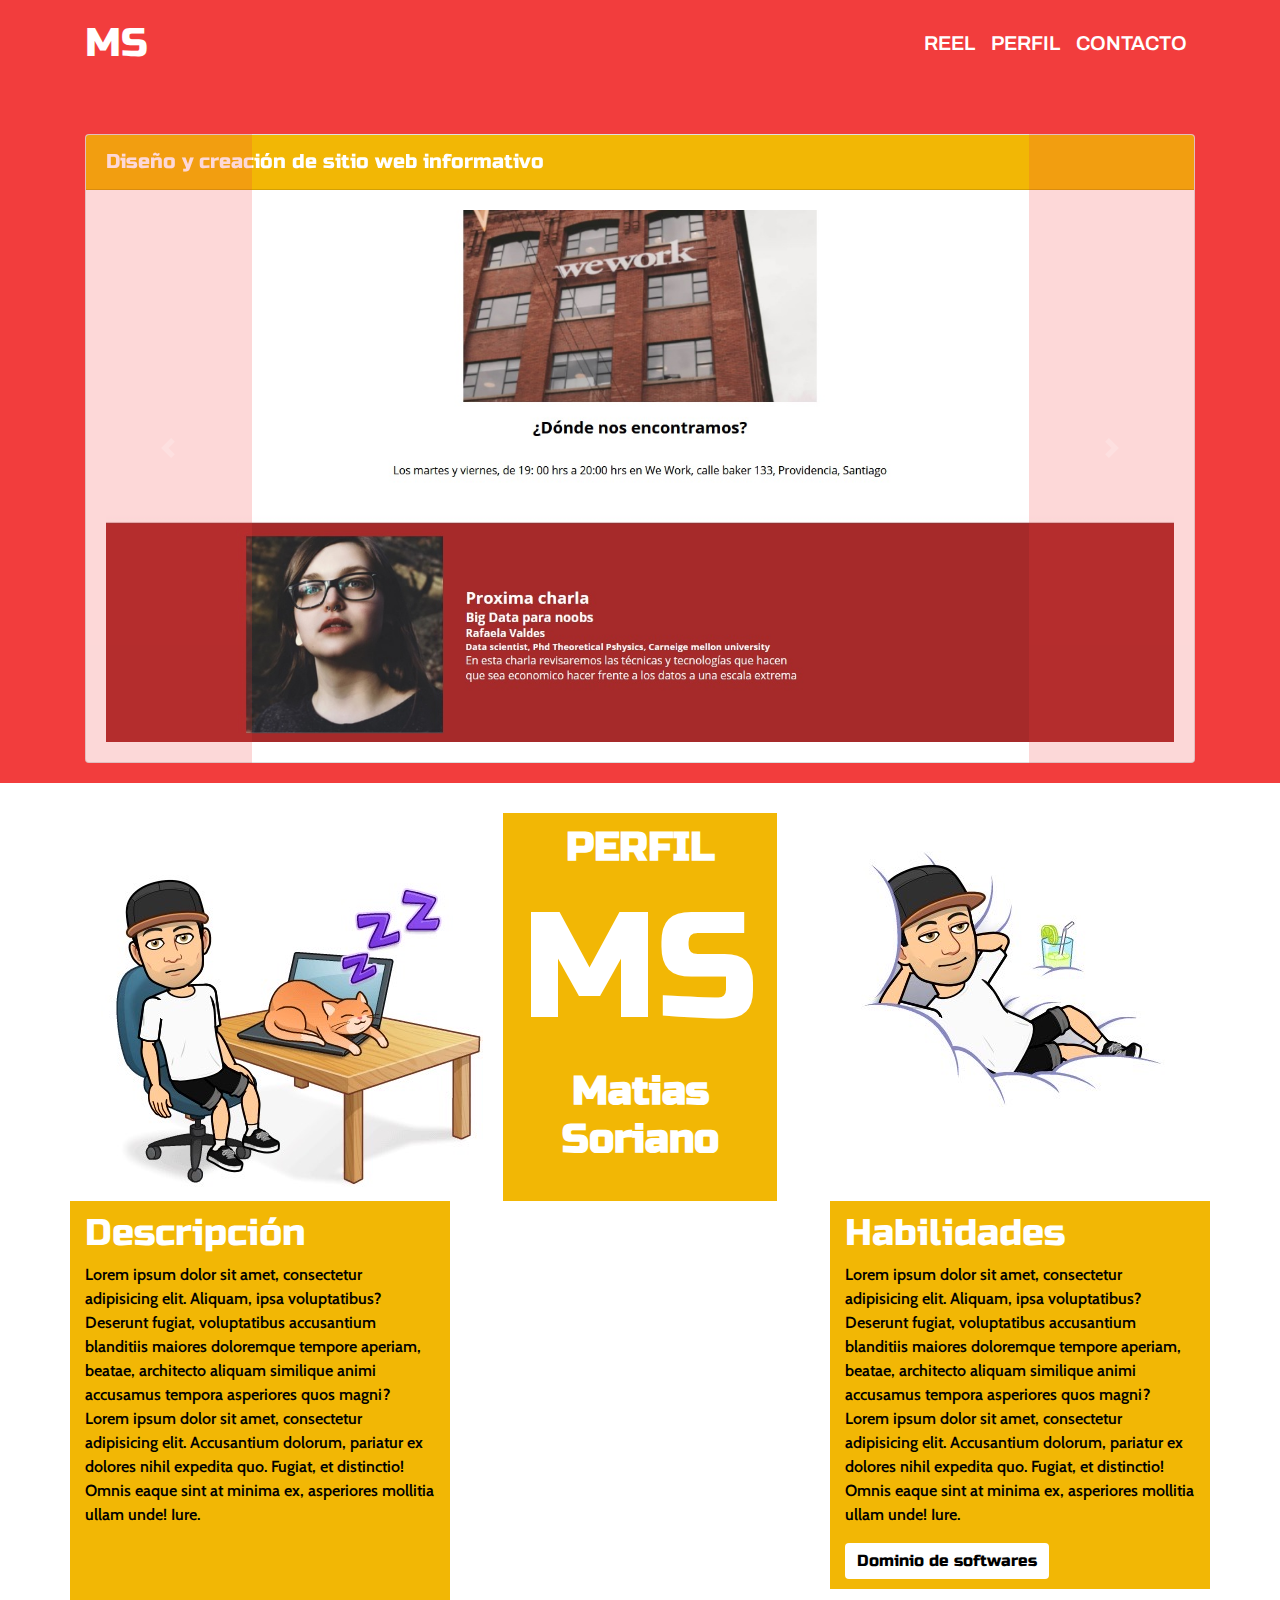
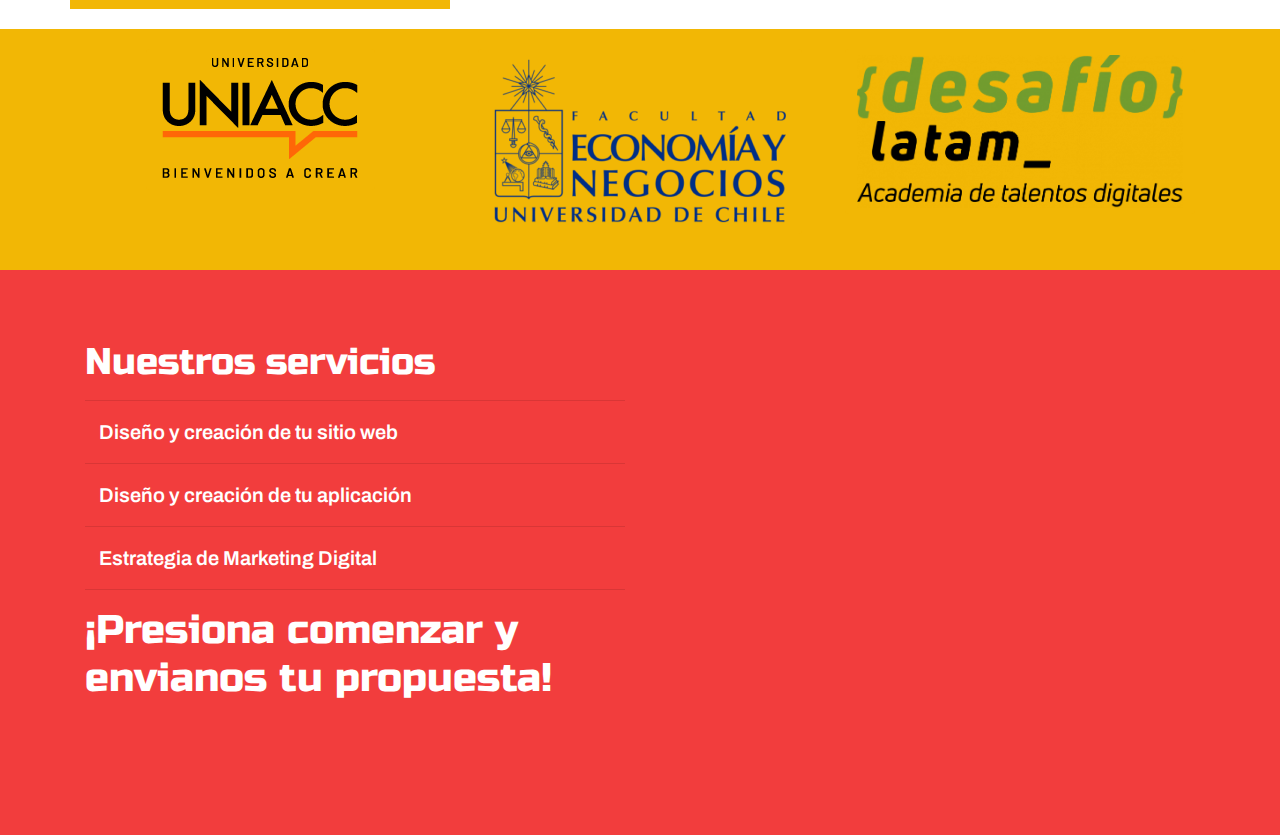
==== index.html @ 7219e6e4 "Navbar arreglado" ====
<!DOCTYPE html>
<html lang="en">
<head>
    <meta charset="UTF-8">
    <meta name="viewport" content="width=device-width, initial-scale=1.0">
    <meta http-equiv="X-UA-Compatible" content="ie=edge">
    <title>MS</title>
    <link href="https://fonts.googleapis.com/css?family=Cabin:400,700|Lobster&display=swap" rel="stylesheet">
    <!--bootstrap-->
    <link rel="stylesheet" href="https://stackpath.bootstrapcdn.com/bootstrap/4.4.1/css/bootstrap.min.css" integrity="sha384-Vkoo8x4CGsO3+Hhxv8T/Q5PaXtkKtu6ug5TOeNV6gBiFeWPGFN9MuhOf23Q9Ifjh" crossorigin="anonymous">
    <!--bootstrap-->
    <link rel="stylesheet" href="assets/css/style.css">
    <script src="https://kit.fontawesome.com/41b8753ddc.js" crossorigin="anonymous"></script>
    <link href="https://fonts.googleapis.com/css?family=Archivo:400,600,700|Russo+One&display=swap" rel="stylesheet">

</head>

<body>

<!--NAVBAR-->
  
<nav class="navbar navbar-expand-lg" style="background-color: #F23D3D; margin-bottom: 0em;" id="inicio">
  <div class="container">
  <a class="navbar-brand" href="#inicio" style="font-family: 'Russo One', sans-serif; font-size: 40px;">MS</a>
  <button class="navbar-toggler" type="button" data-toggle="collapse" data-target="#navbarNav" aria-controls="navbarNav" aria-expanded="false" aria-label="Toggle navigation" style="background-color: white;">
    <i class="fas fa-bars" style="color: #F23D3D;"></i>
    <!--<span class="navbar-toggler-icon" style="color: white;"></span>-->
  </button>
  <div class="collapse navbar-collapse" id="navbarNav">
    <ul class="navbar-nav ml-auto">
      <li class="nav-item active">
        <a class="nav-link" href="#reel" style="font-family: 'Archivo', sans-serif; font-size: 20px; font-weight: 600;"><i class="fas fa-images"></i> REEL <span class="sr-only">(current)</span></a>
      </li>
      <li class="nav-item">
        <a class="nav-link" href="#perfil" style="font-family: 'Archivo', sans-serif; font-size: 20px; font-weight: 600;"> <i class="fas fa-user-circle"></i> PERFIL</a>
      </li>
      <li class="nav-item">
        <a class="nav-link" href="#contacto" style="font-family: 'Archivo', sans-serif; font-size: 20px; font-weight: 600;"> <i class="fas fa-envelope"></i> CONTACTO</a>
      </li>
    </ul>
    </div>
  </div>
</nav>

<!--REEL-->
<section class="carrusel mt-5" id="reel" style="background-color:#F23D3D; margin-top: 0em; margin-bottom: 20px;">
  <div class="container">
    <div id="carouselExampleIndicators" class="carousel slide" data-ride="carousel">
      <div class="carousel-inner">
        <div class="carousel-item active">
          <div class="row">
            <div class="col"><div class="card">
              <div class="card-header" style="font-family: 'Russo One', sans-serif; font-size: 20px;">
                Diseño y creación de sitio web informativo
              </div>
              <div class="card-body">
                <blockquote class="blockquote mb-0">
                  <img src="assets/img/ejercicio-uno.jpg" class="w-100" alt="">
                </blockquote>
              </div>
            </div></div>
          </div>
        </div>
        <div class="carousel-item">
          <div class="row">
            <div class="col"><div class="card">
              <div class="card-header" style="font-family: 'Russo One', sans-serif; font-size: 20px;">
                Diseño y creación de sitio web informativo
              </div>
              <div class="card-body">
                <blockquote class="blockquote mb-0">
                  <img src="assets/img/ejercicio-dos.jpg" class="w-100" alt="">
                </blockquote>
              </div>
          </div>
        </div>
      </div>
  </div>
<div class="carousel-item">
    <div class="row">
      <div class="col"><div class="card">
        <div class="card-header" style="font-family: 'Russo One', sans-serif; font-size: 20px;">
          Diseño y creación de E-commerce
        </div>
        <div class="card-body">
          <blockquote class="blockquote mb-0">
            <img src="assets/img/ejercicio-tres.jpg" class="w-100" alt="">
          </blockquote>
        </div>
    </div>
  </div>
</div>
</div>
<div class="carousel-item">
  <div class="row">
    <div class="col"><div class="card">
      <div class="card-header" style="font-family: 'Russo One', sans-serif; font-size: 20px;">
        Diseño y creación de E-commerce
      </div>
      <div class="card-body">
        <blockquote class="blockquote mb-0">
          <img src="assets/img/ejercicio-cuatro.jpg" class="w-100" alt="">
        </blockquote>
      </div>
  </div>
</div>
</div>
</div>
<div class="carousel-item">
  <div class="row">
    <div class="col"><div class="card">
      <div class="card-header" style="font-family: 'Russo One', sans-serif; font-size: 20px;">
        Diseño y creación de sitio web de cocina
      </div>
      <div class="card-body">
        <blockquote class="blockquote mb-0">
          <img src="assets/img/ejercicio-cinco.jpg" class="w-100" alt="">
        </blockquote>
      </div>
  </div>
</div>
</div>
</div>
   <a class="carousel-control-prev" href="#carouselExampleIndicators" role="button" data-slide="prev" style=" background-color: #F23D3D; opacity: 20%;">
    <span class="carousel-control-prev-icon" aria-hidden="true" style=" background-color: #F23D3D; opacity: 20%;"></span>
    <span class="sr-only" style=" background-color: #F23D3D; opacity: 20%;"> Previous</span>
  </a>
  <a class="carousel-control-next" href="#carouselExampleIndicators" role="button" data-slide="next"style="background-color: #F23D3D; opacity: 20%;">
    <span class="carousel-control-next-icon" aria-hidden="true" style=" background-color: #F23D3D; opacity: 20%;"></span>
    <span class="sr-only" style="background-color: #F23D3D; opacity: 20%;">Next</span>
  </a>
</div>
</section>

<!--PERFIL-->

<!--
<section class="container-fluid">
</section>-->
<div class="container-fluid" style="padding-bottom: 20px; padding-top: 20px;">
  <div class="container" id="perfil">
    <div class="row">
      <div class="col-sm">
        <img src="assets/img/IMG_7860.JPG" alt="">
      </div>
      <div class="col-sm" style="text-align: center; margin-left: 5px; background-color: #F2B705; margin-right: 5px; margin-top: 10px;">
        <h2 style="font-family:'Russo One', sans-serif; font-size: 40px; color: white; margin-top: 10px;">PERFIL</h2>
        <h1 style="font-family:'Russo One', sans-serif; font-size: 150px; color: white;">MS</h1>
        <h2 style="font-family:'Russo One', sans-serif; font-size: 40px; color: white;">Matias Soriano</h2>
      </div>
      <div class="col-sm">
        <img src="assets/img/IMG_7862.jpg" alt="">
      </div>
    </div>
  </div>

  <div class="container">
    <div class="row">
      <div class="col" style="background-color:#F2B705;">
      <h1 style="font-family: 'Russo One', sans-serif; color: white; margin-top: 10px; margin-bottom:;">Descripción</h1>
      <p style="color: black; font-weight: 600;">Lorem ipsum dolor sit amet, consectetur adipisicing elit. Aliquam, ipsa voluptatibus? Deserunt fugiat, voluptatibus accusantium blanditiis maiores doloremque tempore aperiam, beatae, architecto aliquam similique animi accusamus tempora asperiores quos magni? Lorem ipsum dolor sit amet, consectetur adipisicing elit. Accusantium dolorum, pariatur ex dolores nihil expedita quo. Fugiat, et distinctio! Omnis eaque sint at minima ex, asperiores mollitia ullam unde! Iure.</p>
      </div>
      <div class="col">
      <img src="assets/img/IMG_7858.jpg" alt="">
    </div>
      <div class="col" style="background-color:#F2B705; margin-bottom: 20px; padding-bottom: 10px;">
        <h1 style="font-family: 'Russo One', sans-serif; color: white; margin-top: 10px;">Habilidades</h1>
        <p style="color: black; font-weight: 600;">Lorem ipsum dolor sit amet, consectetur adipisicing elit. Aliquam, ipsa voluptatibus? Deserunt fugiat, voluptatibus accusantium blanditiis maiores doloremque tempore aperiam, beatae, architecto aliquam similique animi accusamus tempora asperiores quos magni? Lorem ipsum dolor sit amet, consectetur adipisicing elit. Accusantium dolorum, pariatur ex dolores nihil expedita quo. Fugiat, et distinctio! Omnis eaque sint at minima ex, asperiores mollitia ullam unde! Iure.</p>
        <!-- Button trigger modal -->
        <button type="button" class="btn btn-primary" data-toggle="modal" data-target="#exampleModal" style="background-color: white; color: black; font-family:'Russo One', sans-serif; border: none; text-align: center;" >
          Dominio de softwares
        </button>
      </div>
    </div>
</div>
</div>

<!--EXPERIENCIA-->
<div class="container-fluid" style="background-color: #F2B705; padding-top: 20px; padding-bottom: 20px;">
  <div class="container" style="text-align: center;">
    <div class="row">
      <div class="col-sm">
        <p>
          <a class="btn btn-primary" data-toggle="collapse" href="#collapseExample1" role="button" aria-expanded="false" aria-controls="collapseExample" style="background-color: #F2B705;; border: none;">
            <img src="assets/img/uniacc.png" alt="" class="w-100"><i class="fas fa-chevron-down fa-2x" style="color: black;"></i>
          </a>
        </p>
        <div class="collapse" id="collapseExample1">
          <div class="card card-body" style="font-family: 'Archivo', sans-serif; color: black; margin-top: 10px; text-align: center;">
            <h2 style="font-family: 'Russo One', sans-serif;">2013-2018</h2>
           <p>Licenciado en Comunicación Audiovisual: Especialidad en Televisión.</p>
           
           <p>Diplomado en Desarrollo de Guión y Postproducción Cinematográfica en After Effects.</p>
          </div>
        </div>
      </div>
      <div class="col-sm">
        <p>
          <a class="btn btn-primary" data-toggle="collapse" href="#collapseExample2" role="button" aria-expanded="false" aria-controls="collapseExample" style="background-color: #F2B705;; border: none;">
            <img src="assets/img/logo-fen-300x173.png" alt="" class="w-100"><i class="fas fa-chevron-down fa-2x" style="color: black;"></i>
          </a>
        </p>
        <div class="collapse" id="collapseExample2">
          <div class="card card-body"  style="font-family: 'Archivo', sans-serif; color: black; margin-top: 10px; text-align: center;">
            <h2 style="font-family: 'Russo One', sans-serif;">2019</h2>
            Diplomado en Marketing Digital Aplicado
          </div>
        </div>
      </div>
      <div class="col-sm">
        <p>
          <a class="btn btn-primary" data-toggle="collapse" href="#collapseExample3" role="button" aria-expanded="false" aria-controls="collapseExample" style="background-color: #F2B705; border: none;">
            <img src="assets/img/desafio-latam-slogan-fondo-blanco-739x347.png" alt="" class="w-100"><i class="fas fa-chevron-down fa-2x" style="color: black;"></i>
          </a>
        </p>
        <div class="collapse" id="collapseExample3">
          <div class="card card-body"  style="font-family: 'Archivo', sans-serif; color: black; margin-top: 10px; text-align: center;">
            <h2 style="font-family: 'Russo One', sans-serif;">2020</h2>
            Diseño UX/UI
          </div>
        </div>
      </div>
    </div>
  </div>
</div>

<!--SERVICIOS Y FORMULARIOS-->
<div class="container" style="margin-bottom: 20px;" id="contacto">
  <div class="row">
    <div class="col">
      <h1 style="text-align: left; font-family: 'Russo One', sans-serif; padding-top: 70px; color: white;">Nuestros servicios</h1>
      <hr>
      <p style="font-family: 'Archivo', sans-serif; font-size: 20px; font-weight: 600; color: white;"><i class="fas fa-desktop fa-1x" style="margin: 7px; color: white; text-align: center;"></i>Diseño y creación de tu sitio web</p>
      <hr>
      <p style="font-family: 'Archivo', sans-serif; font-size: 20px; font-weight: 600; color: white;"><i class="fas fa-mobile-alt fa-1x" style="margin: 7px; color: white; text-align: center;"></i>Diseño y creación de tu aplicación</p>
      <hr>
      <p style="font-family: 'Archivo', sans-serif; font-size: 20px; font-weight: 600; color:white;"><i class="fas fa-hashtag fa-1x" style="margin: 7px; color: white; text-align: center;"></i>Estrategia de Marketing Digital</p>
      <hr>
      <h1 style="text-align: left; font-family: 'Russo One', sans-serif; font-size: 40px; margin-bottom: 20px; color: white;">¡Presiona comenzar y envianos tu propuesta!</h1>
    </div>
    <div class="col">
      <div class="typeform-widget" data-url="https://ignacioarevalo.typeform.com/to/o4MGo7" style="width: 350px; height: 500px; padding: left 0 px;"></div> <script> (function() { var qs,js,q,s,d=document, gi=d.getElementById, ce=d.createElement, gt=d.getElementsByTagName, id="typef_orm", b="https://embed.typeform.com/"; if(!gi.call(d,id)) { js=ce.call(d,"script"); js.id=id; js.src=b+"embed.js"; q=gt.call(d,"script")[0]; q.parentNode.insertBefore(js,q) } })() </script> <div style="font-family: Sans-Serif;font-size: 12px;color: #999;opacity: 0.5; padding-top: 5px;"></a> </div>
    </div>
  </div>
</div>

<!-- FOOTER RRSS-->

<footer>
        <a href="https://linkedin.com"><i class="fab fa-linkedin fa-1x";></i></a>
        <a href="https://instagram.com"><i class="fab fa-instagram fa-1x"></i></a>
        <a href="https://behance.com"><i class="fab fa-behance fa-1x"></i></a>
        <a href=""><i class="far fa-envelope fa-1x"></i></a>
</footer>

<!-- Modal Experiencia -->
<div class="modal fade" id="exampleModal" tabindex="-1" role="dialog" aria-labelledby="exampleModalLabel" aria-hidden="true">
  <div class="modal-dialog" role="document">
    <div class="modal-content">
      <div class="modal-header">
        <h5 class="modal-title" id="exampleModalLabel" style="font-family: 'Russo One', sans-serif;"> <i class="fas fa-angle-double-right fa-1x"></i>Softwares</h5>
        <button type="button" class="close" data-dismiss="modal" aria-label="Close">
          <span aria-hidden="true">&times;</span>
        </button>
      </div>
      <div class="modal-body">
       <p style="color: black; font-family: 'Russo One', sans-serif; font-size: 20px;"><i class="fab fa-adobe fa-1x" style=""></i> SUITE ADOBE</p>
       <p style="color: black; font-family: 'Russo One', sans-serif;"><i class="fas fa-pencil-ruler fa-1x"></i>  ADOBE ILLUSTRATOR</p>
       <p style="color: black; font-family: 'Russo One', sans-serif;"><i class="fas fa-pencil-ruler fa-1x"></i>  ADOBE PHOTOSHOP</p>
       <p style="color: black; font-family: 'Russo One', sans-serif;"><i class="fas fa-film fa-1x"></i>  ADOBE PREMIERE</p>
       <p style="color: black; font-family: 'Russo One', sans-serif;"><i class="fas fa-meteor fa-1x"></i>  ADOBE AFTER EFFECTS</p>

       <p style="color: black; font-family: 'Russo One', sans-serif; font-size: 20px;"><i class="fab fa-google fa-1x"></i></i>  GOOGLE ANALYTICS</p>
       <p style="color: black; font-family: 'Russo One', sans-serif; font-size: 20px;"><i class="fas fa-mobile-alt fa-1x"></i>  MARVEL APP</p>  
       <p style="color: black; font-family: 'Russo One', sans-serif; font-size: 20px;"><i class="fab fa-microsoft fa-1x"></i>  MICROSOFT OFFICE</p>
       <p style="color: black; font-family: 'Russo One', sans-serif; font-size: 20px;"><i class="fas fa-code fa-1x"></i>  HTML</p>
       <p style="color: black; font-family: 'Russo One', sans-serif; font-size: 20px;"><i class="fas fa-code fa-1x"></i>  CSS</p>

      </div>
      <div class="modal-footer">
        <button type="button" class="btn btn-secondary" data-dismiss="modal">Close</button>
      </div>
    </div>
  </div>
</div>

 <!--js js js js-->
 <script
  src="https://code.jquery.com/jquery-3.4.1.min.js"
  integrity="sha256-CSXorXvZcTkaix6Yvo6HppcZGetbYMGWSFlBw8HfCJo="
  crossorigin="anonymous"></script>
 <script src="https://cdn.jsdelivr.net/npm/popper.js@1.16.0/dist/umd/popper.min.js" integrity="sha384-Q6E9RHvbIyZFJoft+2mJbHaEWldlvI9IOYy5n3zV9zzTtmI3UksdQRVvoxMfooAo" crossorigin="anonymous"></script>
 <script src="https://stackpath.bootstrapcdn.com/bootstrap/4.4.1/js/bootstrap.min.js" integrity="sha384-wfSDF2E50Y2D1uUdj0O3uMBJnjuUD4Ih7YwaYd1iqfktj0Uod8GCExl3Og8ifwB6" crossorigin="anonymous"></script>
 <script src="Assets/js/script.js"></script>
 <link rel="stylesheet" type="text/css" href="tooltipster-master/dist/css/tooltipster.bundle.min.css" />
 <script type="text/javascript" src="tooltipster/dist/js/tooltipster.bundle.min.js"></script>
 <script>
    $(function () {
    $('[data-toggle="tooltip"]').tooltip()
   })
</script>
<script></script>
</body>
</html>
---- assets/css/style.css ----
body{
    font-family: 'Cabin', sans-serif;
    background-color: #F23D3D;
    color: black;
}

@media (min-width: 576px){
}

@media (min-width: 768px){
}

@media (min-width: 992px){
}

@media (min-width: 1200px){
}

html {
    scroll-behavior: smooth;
  }


/* NAVBAR */
.bg-light{
    color: white;
}
span.navbar-toggler-icon{
    color: white;
}

/* REEL */

.ejercicios{
    margin: 10px;
}

.carousel-control-next, .carousel-control-prev {
    color: black;
}
.card-header{
    background-color:  #F2B705;
    color: white;
}

/* REEL */


/*PERFIL*/

.container-fluid{
    background-color: white;

}

/*PERFIL*/


h1{
    font-size: 37px;
}

.ricomida{
    font-family: 'Lobster', cursive;
}
.botones{
    color: white;
}

.pizza-estilo{
    margin-top: 25px;
}

.titulo-receta{
    font-size: 40px;
    font-weight: 700;
    text-align: left;
    margin-top: 40px;
}

.bajada-ins{
    font-size: 20px;
}

.boton-compartir{
    text-align: left;
}

.titulo-secundario{
    font-weight: 700;
    font-size: 20px;
}

h2{
    font-size: 20px;
    font-weight: 700;
}

/* FOOTER RRSS */

a{
    color: white;
}
footer{
    background-color: #F23D3D;
}
footer{
    font-family: 'Lobster', cursive;
    font-size: 37px;
    text-align: center;
    color: white;
    margin-bottom: 0em;
    padding-bottom: 20px;
    padding-top: 20px;
}
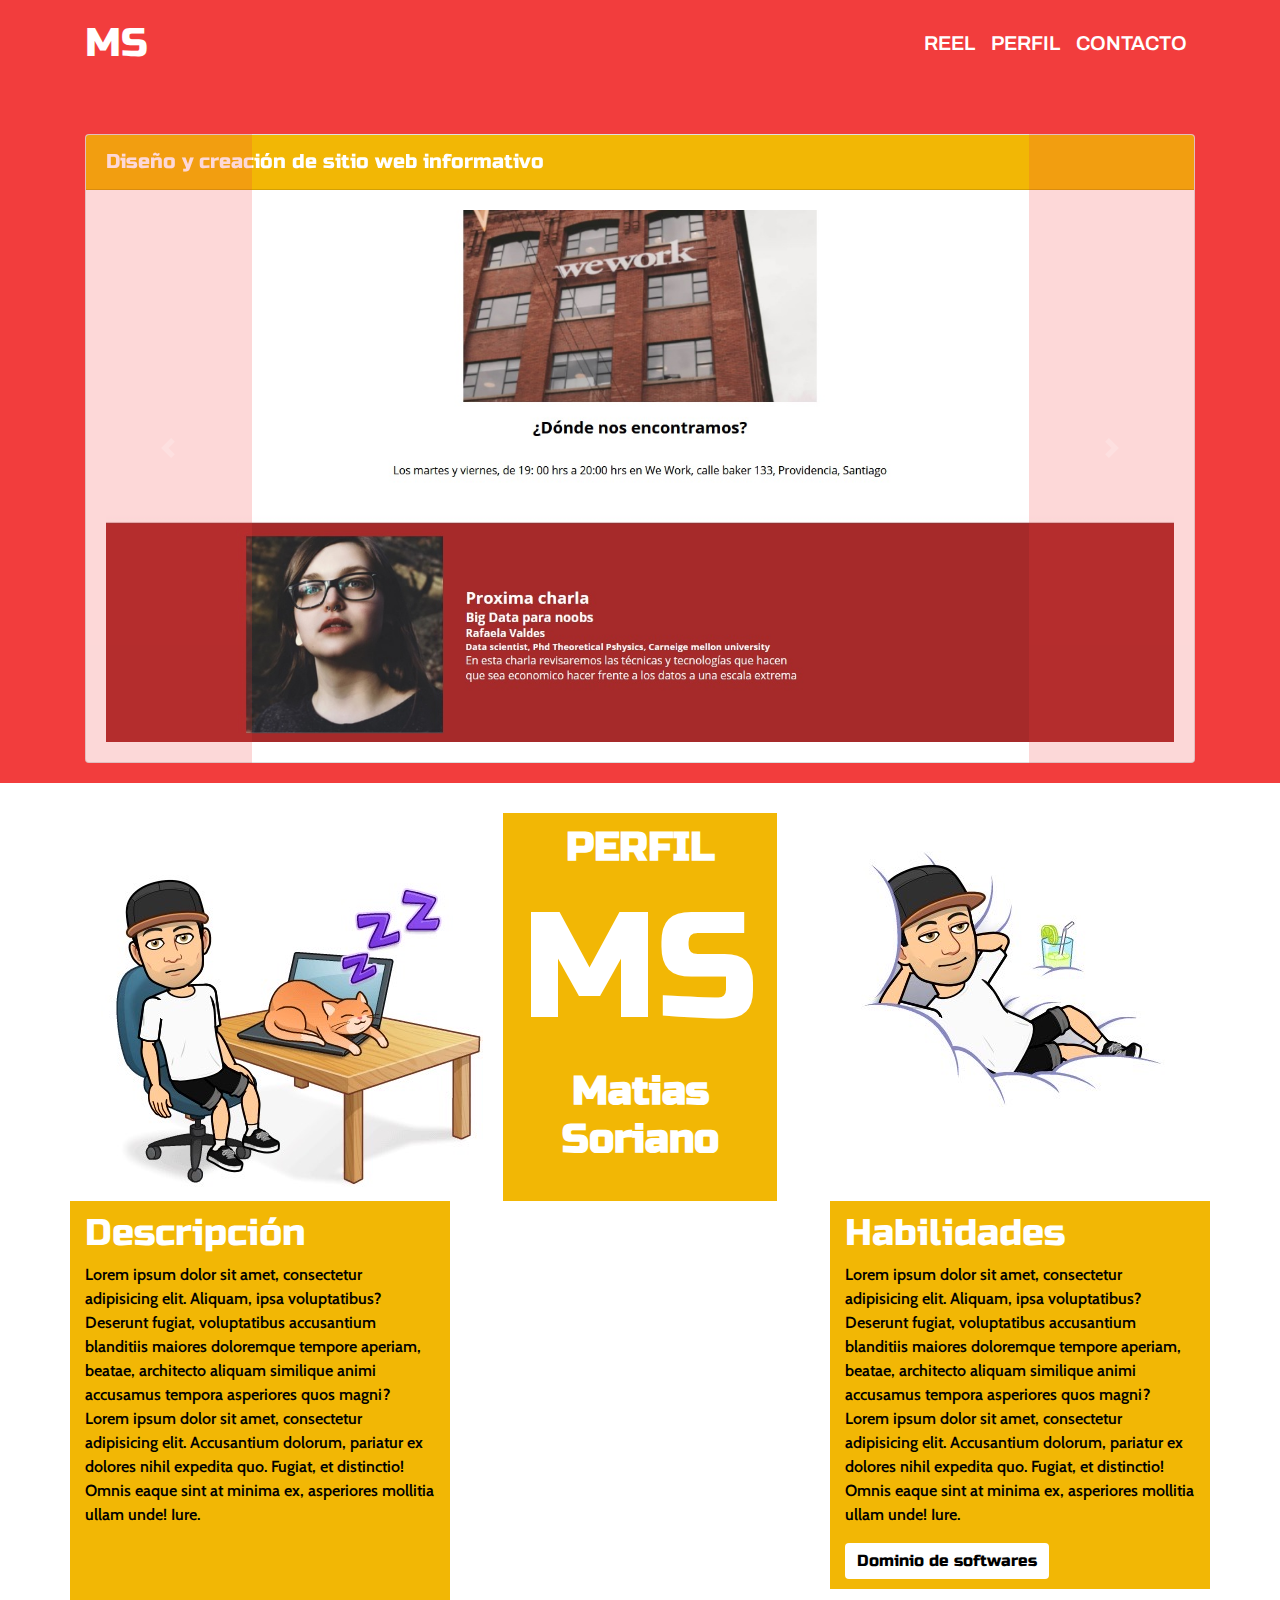
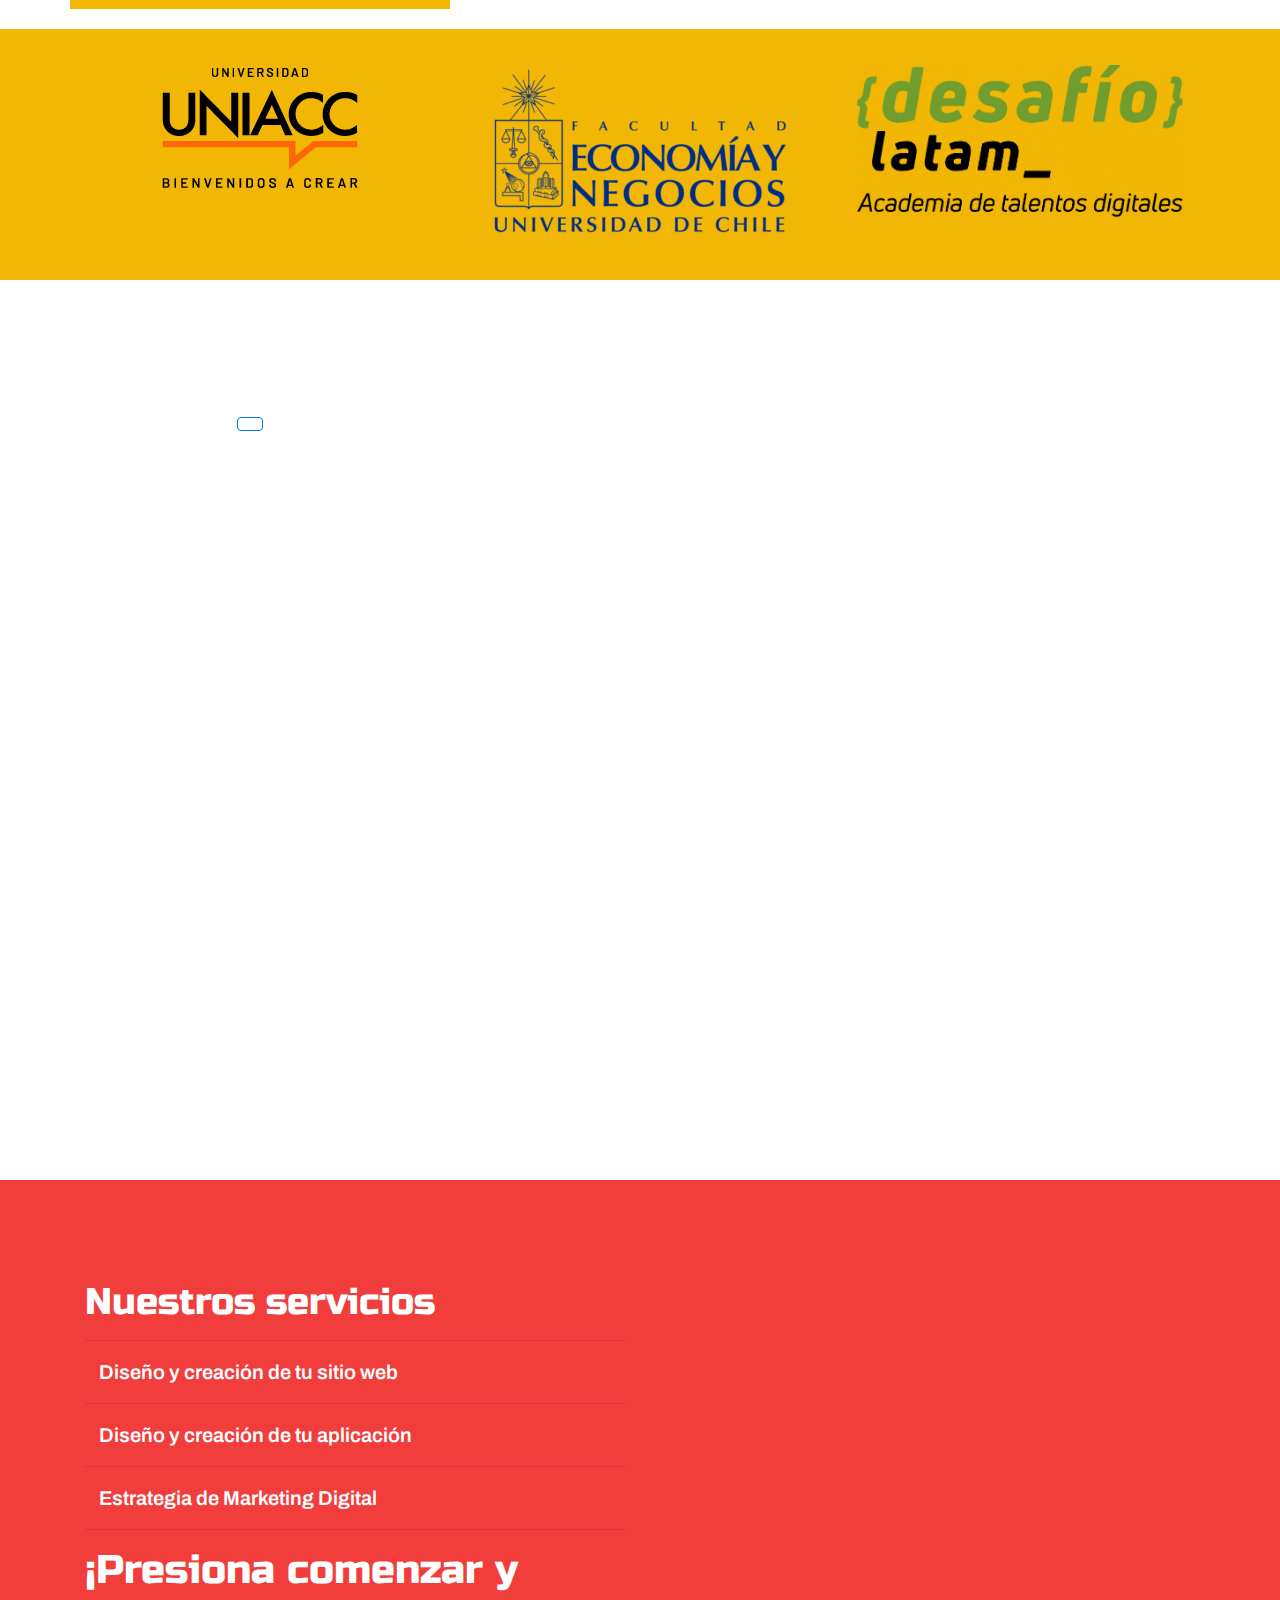
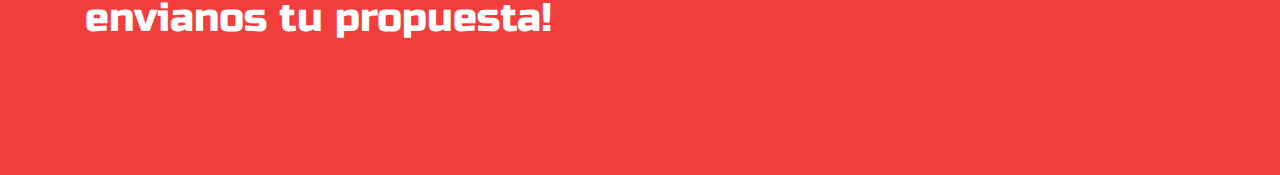
==== commit 305a75a5: "Documental agregado" ====
--- a/index.html
+++ b/index.html
@@ -157,7 +157,7 @@
   <div class="container">
     <div class="row">
       <div class="col" style="background-color:#F2B705;">
-      <h1 style="font-family: 'Russo One', sans-serif; color: white; margin-top: 10px; margin-bottom:;">Descripción</h1>
+      <h1 style="font-family: 'Russo One', sans-serif; color: white; margin-top: 10px;">Descripción</h1>
       <p style="color: black; font-weight: 600;">Lorem ipsum dolor sit amet, consectetur adipisicing elit. Aliquam, ipsa voluptatibus? Deserunt fugiat, voluptatibus accusantium blanditiis maiores doloremque tempore aperiam, beatae, architecto aliquam similique animi accusamus tempora asperiores quos magni? Lorem ipsum dolor sit amet, consectetur adipisicing elit. Accusantium dolorum, pariatur ex dolores nihil expedita quo. Fugiat, et distinctio! Omnis eaque sint at minima ex, asperiores mollitia ullam unde! Iure.</p>
       </div>
       <div class="col">
@@ -176,7 +176,7 @@
 </div>
 
 <!--EXPERIENCIA-->
-<div class="container-fluid" style="background-color: #F2B705; padding-top: 20px; padding-bottom: 20px;">
+<div class="container-fluid" style="background-color: #F2B705; padding-top: 30px; padding-bottom: 20px;">
   <div class="container" style="text-align: center;">
     <div class="row">
       <div class="col-sm">
@@ -224,8 +224,36 @@
   </div>
 </div>
 
+<!--DESARROLLO DOCUMENTAL-->
+<div class="container-fluid documental" id="documental" >
+  <div class="container">
+    <div class="row">
+      <div class="col-sm" style="font-family: 'Russo One', sans-serif; color: white;">
+        <p style="font-size: 25px;margin-bottom: 0em; margin-top: 40px;">DOCUMENTAL </p>
+        <p style="font-size: 25px; margin-top: 0em;">HILO ROJO</p> 
+          <p>
+          <a class="btn btn-primary" data-toggle="collapse" href="#collapseExample4" role="button" aria-expanded="false" aria-controls="collapseExample" style="background: white; color: black;">
+             <i class="fas fa-chevron-down"></i>
+          </a>
+          </p>
+        <div class="collapse" id="collapseExample4">
+          <div class="card card-body" style="background: white; color: black; width: 350px; margin-bottom: 10px;">
+            Matias Soriano estuvo a cargo de la dirección del documental
+            que aborda el impacto del VIH en los pueblos indigenas.
+          <div style="display: inline-block; text-align: center;">
+            <a href="https://www.cnnchile.com/cultura/video-hilo-rojo-vih-pueblos-indigenas_20191128/"><img src="assets/img/Cnn_logo_red_background.png" style="width: 80px; margin-top: 10px;"></a>
+            <a href="http://lafkenkurruf.com/2019/11/25/estreno-documental-hilo-rojo-el-vih-desde-los-pueblos-indigenas/"><img src="assets/img/descarga.jpg" style="width: 80px; margin-top: 10px;"></a>
+          </div>
+          </div>
+        </div>
+          <iframe width="350" height="400" src="https://www.youtube.com/embed/Ut0JE3HzYM4" frameborder="0" allow="accelerometer; autoplay; encrypted-media; gyroscope; picture-in-picture" allowfullscreen></iframe>
+      </div>
+    </div>
+  </div>
+</div>
+
 <!--SERVICIOS Y FORMULARIOS-->
-<div class="container" style="margin-bottom: 20px;" id="contacto">
+<div class="container" style="margin-bottom: 20px; padding-top: 30px;" id="contacto">
   <div class="row">
     <div class="col">
       <h1 style="text-align: left; font-family: 'Russo One', sans-serif; padding-top: 70px; color: white;">Nuestros servicios</h1>
@@ -264,7 +292,7 @@
         </button>
       </div>
       <div class="modal-body">
-       <p style="color: black; font-family: 'Russo One', sans-serif; font-size: 20px;"><i class="fab fa-adobe fa-1x" style=""></i> SUITE ADOBE</p>
+       <p style="color: black; font-family: 'Russo One', sans-serif; font-size: 20px;"><i class="fab fa-adobe fa-1x"></i> SUITE ADOBE</p>
        <p style="color: black; font-family: 'Russo One', sans-serif;"><i class="fas fa-pencil-ruler fa-1x"></i>  ADOBE ILLUSTRATOR</p>
        <p style="color: black; font-family: 'Russo One', sans-serif;"><i class="fas fa-pencil-ruler fa-1x"></i>  ADOBE PHOTOSHOP</p>
        <p style="color: black; font-family: 'Russo One', sans-serif;"><i class="fas fa-film fa-1x"></i>  ADOBE PREMIERE</p>
--- a/assets/css/style.css
+++ b/assets/css/style.css
@@ -95,7 +95,16 @@
     font-size: 20px;
     font-weight: 700;
 }
+/* DESARROLLO DOCUMENTAL*/
 
+#documental{
+    background-image: url(/assets/img/HR1.jpg);
+    width: 1583px;
+    height: 900px;
+    background-repeat: no-repeat;
+    background-size: 100%;
+    background-position: center top;
+}
 /* FOOTER RRSS */
 
 a{
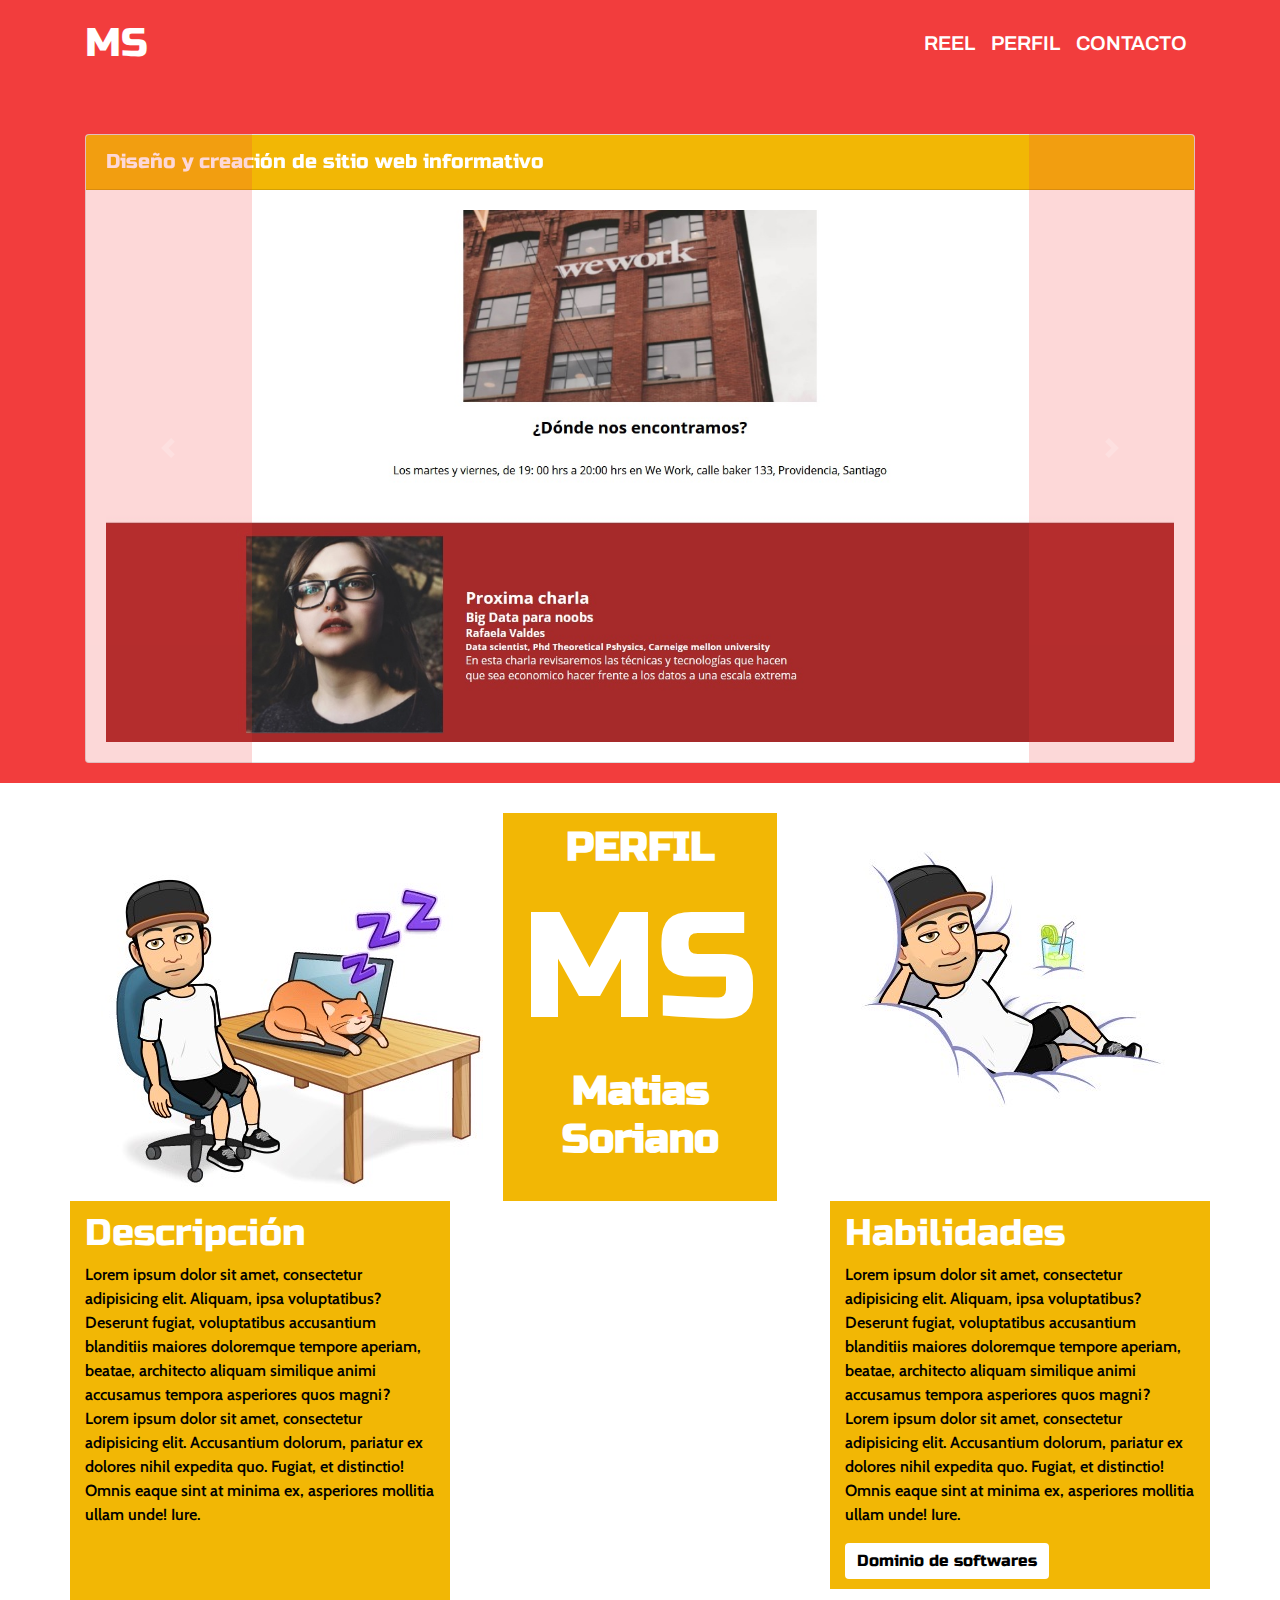
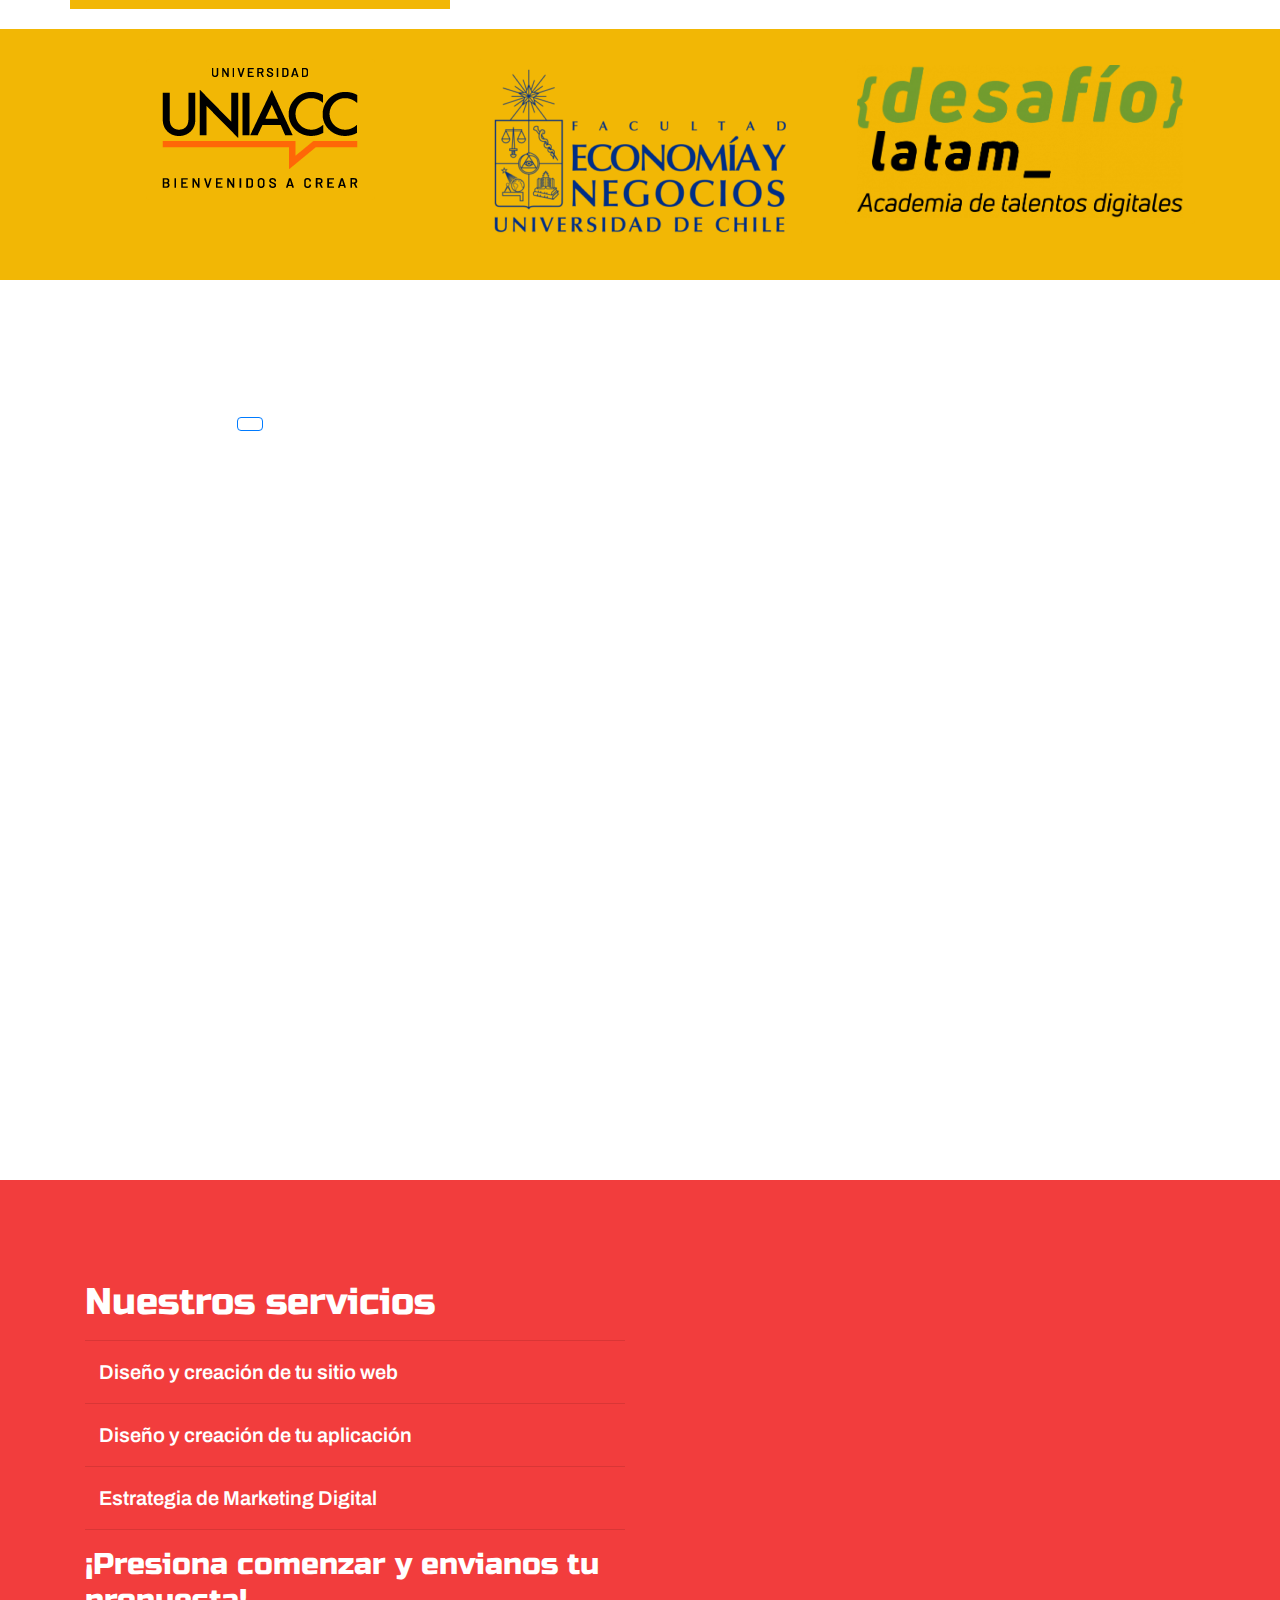
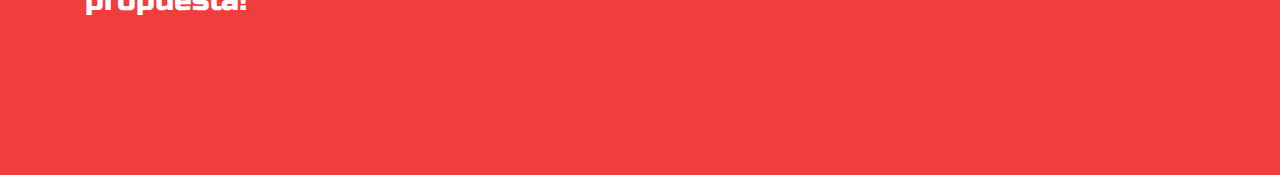
==== commit d881858c: "Linkeando trabajos" ====
--- a/index.html
+++ b/index.html
@@ -55,7 +55,7 @@
               </div>
               <div class="card-body">
                 <blockquote class="blockquote mb-0">
-                  <img src="assets/img/ejercicio-uno.jpg" class="w-100" alt="">
+                  <a target="_blank" href="trabajos/primer-desafio/Index.html>"><img src="assets/img/ejercicio-uno.jpg" class="w-100" alt=""></a>
                 </blockquote>
               </div>
             </div></div>
@@ -134,9 +134,6 @@
 
 <!--PERFIL-->
 
-<!--
-<section class="container-fluid">
-</section>-->
 <div class="container-fluid" style="padding-bottom: 20px; padding-top: 20px;">
   <div class="container" id="perfil">
     <div class="row">
@@ -264,10 +261,10 @@
       <hr>
       <p style="font-family: 'Archivo', sans-serif; font-size: 20px; font-weight: 600; color:white;"><i class="fas fa-hashtag fa-1x" style="margin: 7px; color: white; text-align: center;"></i>Estrategia de Marketing Digital</p>
       <hr>
-      <h1 style="text-align: left; font-family: 'Russo One', sans-serif; font-size: 40px; margin-bottom: 20px; color: white;">¡Presiona comenzar y envianos tu propuesta!</h1>
+      <h1 style="text-align: left; font-family: 'Russo One', sans-serif; font-size: 30px; margin-bottom: 20px; color: white;">¡Presiona comenzar y envianos tu propuesta!</h1>
     </div>
     <div class="col">
-      <div class="typeform-widget" data-url="https://ignacioarevalo.typeform.com/to/o4MGo7" style="width: 350px; height: 500px; padding: left 0 px;"></div> <script> (function() { var qs,js,q,s,d=document, gi=d.getElementById, ce=d.createElement, gt=d.getElementsByTagName, id="typef_orm", b="https://embed.typeform.com/"; if(!gi.call(d,id)) { js=ce.call(d,"script"); js.id=id; js.src=b+"embed.js"; q=gt.call(d,"script")[0]; q.parentNode.insertBefore(js,q) } })() </script> <div style="font-family: Sans-Serif;font-size: 12px;color: #999;opacity: 0.5; padding-top: 5px;"></a> </div>
+      <div class="typeform-widget" data-url="https://ignacioarevalo.typeform.com/to/o4MGo7" style="width: 350px; height: 500px; padding: left 0 px; margin-left: 17px;"></div> <script> (function() { var qs,js,q,s,d=document, gi=d.getElementById, ce=d.createElement, gt=d.getElementsByTagName, id="typef_orm", b="https://embed.typeform.com/"; if(!gi.call(d,id)) { js=ce.call(d,"script"); js.id=id; js.src=b+"embed.js"; q=gt.call(d,"script")[0]; q.parentNode.insertBefore(js,q) } })() </script> <div style="font-family: Sans-Serif;font-size: 12px;color: #999;opacity: 0.5; padding-top: 5px;"></a> </div>
     </div>
   </div>
 </div>
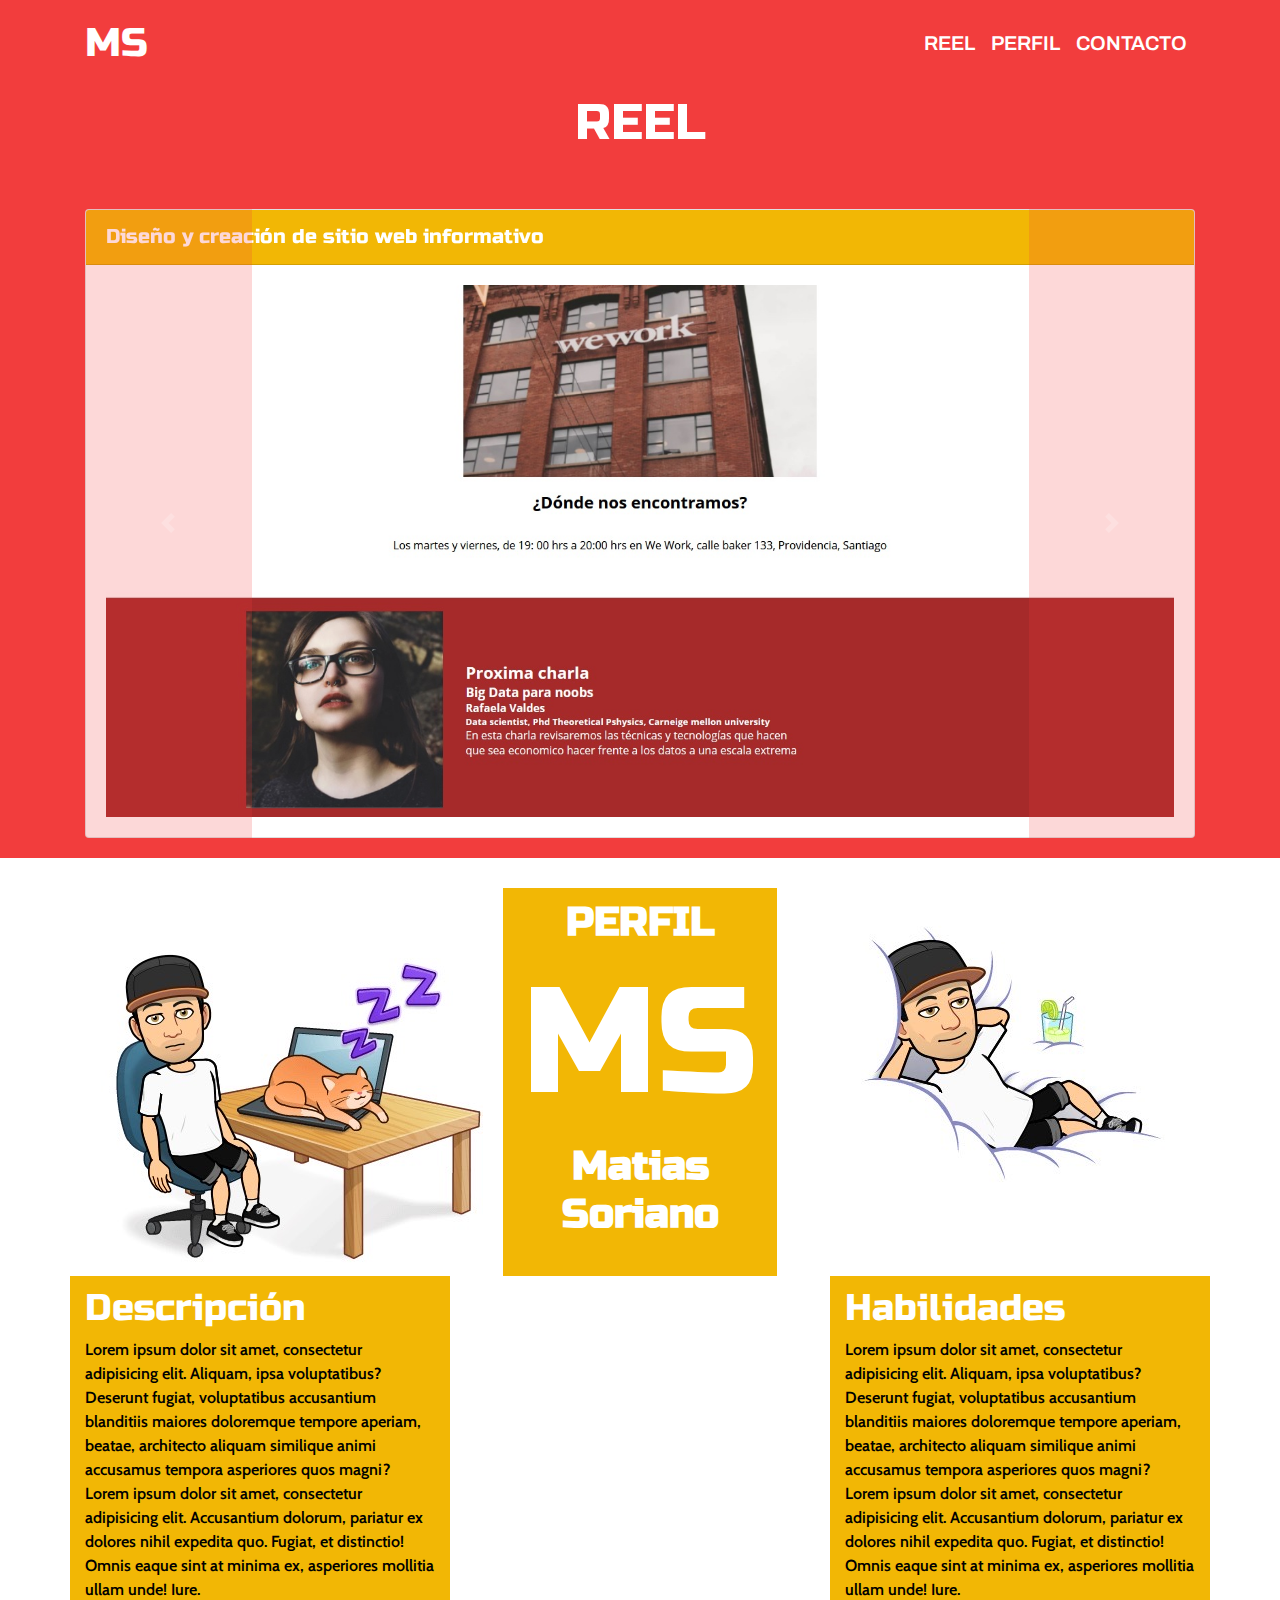
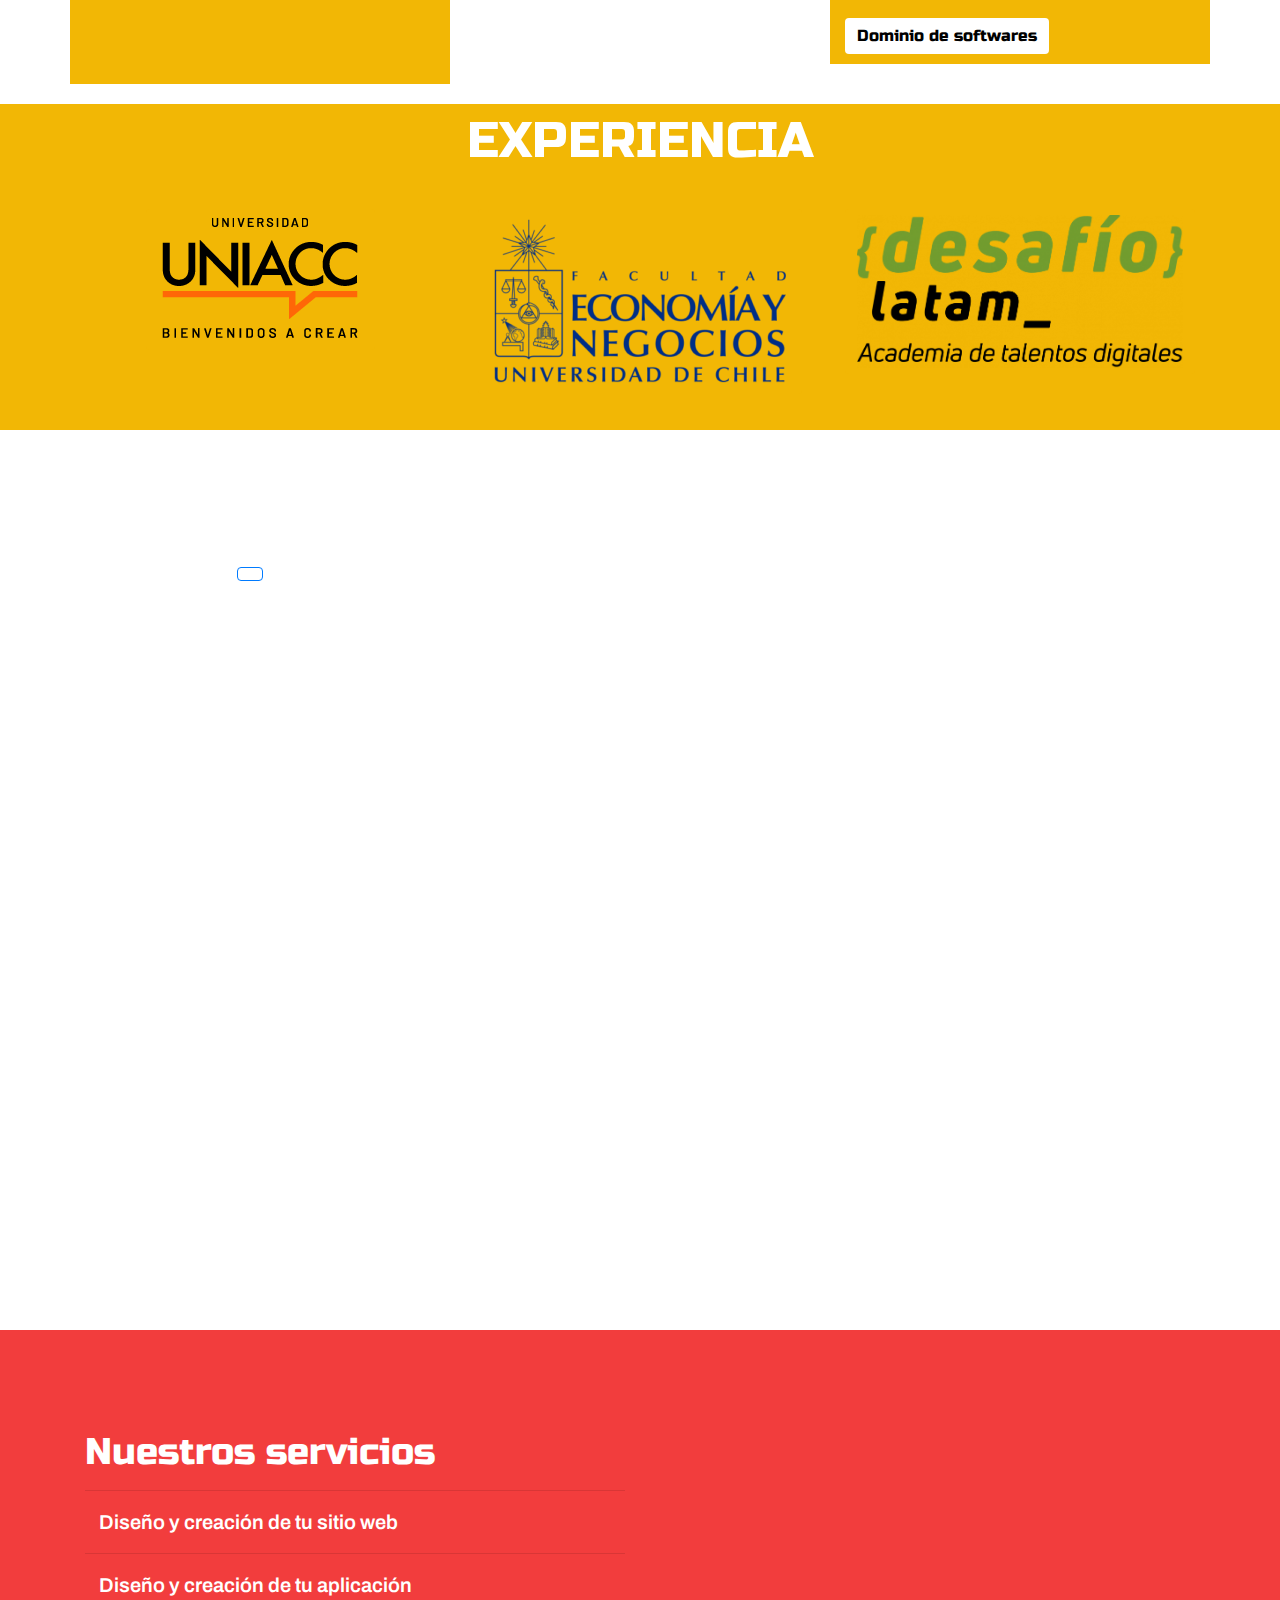
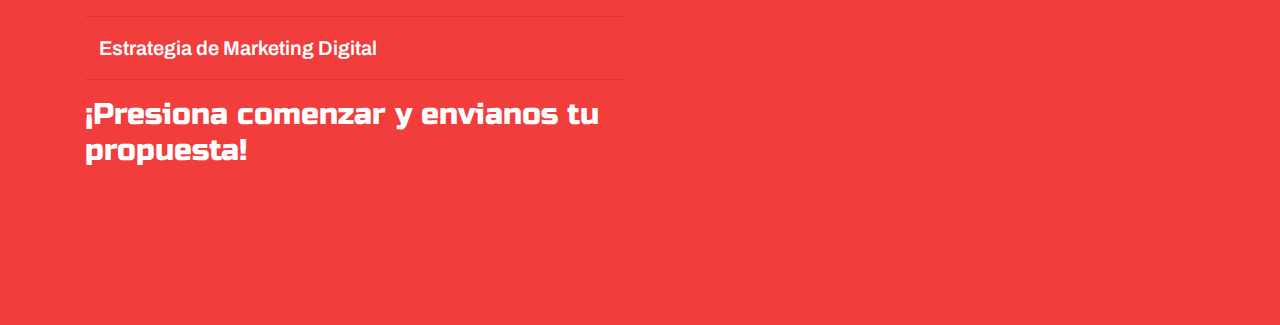
==== commit e4b756aa: "Por finalizar" ====
--- a/index.html
+++ b/index.html
@@ -16,6 +16,13 @@
 </head>
 
 <body>
+<!-- Boton hacia arriba -->
+<a class="ir-arriba"  javascript:void(0) title="Volver arriba">
+  <span class="fa-stack">
+    <i class="fa fa-circle fa-stack-2x"></i>
+    <i class="fa fa-arrow-up fa-stack-1x fa-inverse"></i>
+  </span>
+</a>
 
 <!--NAVBAR-->
   
@@ -29,13 +36,13 @@
   <div class="collapse navbar-collapse" id="navbarNav">
     <ul class="navbar-nav ml-auto">
       <li class="nav-item active">
-        <a class="nav-link" href="#reel" style="font-family: 'Archivo', sans-serif; font-size: 20px; font-weight: 600;"><i class="fas fa-images"></i> REEL <span class="sr-only">(current)</span></a>
+        <a class="nav-link" href="#reel" style="font-family: 'Archivo', sans-serif; font-size: 20px; font-weight: 600;" class="btn " data-toggle="tooltip" data-placement="bottom" title="¡Conoce mis trabajos!"><i class="fas fa-images"></i> REEL <span class="sr-only">(current)</span></a>
       </li>
       <li class="nav-item">
-        <a class="nav-link" href="#perfil" style="font-family: 'Archivo', sans-serif; font-size: 20px; font-weight: 600;"> <i class="fas fa-user-circle"></i> PERFIL</a>
+        <a class="nav-link" href="#perfil" style="font-family: 'Archivo', sans-serif; font-size: 20px; font-weight: 600;" class="btn " data-toggle="tooltip" data-placement="bottom" title="¡Conoce más sobre mí!"> <i class="fas fa-user-circle"></i> PERFIL</a>
       </li>
       <li class="nav-item">
-        <a class="nav-link" href="#contacto" style="font-family: 'Archivo', sans-serif; font-size: 20px; font-weight: 600;"> <i class="fas fa-envelope"></i> CONTACTO</a>
+        <a class="nav-link" href="#contacto" style="font-family: 'Archivo', sans-serif; font-size: 20px; font-weight: 600;" class="btn " data-toggle="tooltip" data-placement="bottom" title="¡Mandanos tu propuesta!"> <i class="fas fa-envelope"></i> CONTACTO</a>
       </li>
     </ul>
     </div>
@@ -43,7 +50,8 @@
 </nav>
 
 <!--REEL-->
-<section class="carrusel mt-5" id="reel" style="background-color:#F23D3D; margin-top: 0em; margin-bottom: 20px;">
+<div  id="reel" class="container" style="font-family: 'Russo One', sans-serif; background-color: #F23D3D; color: white; text-align: center; font-size: 50px;">REEL</div>
+<section class="carrusel mt-5" style="background-color:#F23D3D; margin-top: 0em; margin-bottom: 20px;">
   <div class="container">
     <div id="carouselExampleIndicators" class="carousel slide" data-ride="carousel">
       <div class="carousel-inner">
@@ -55,7 +63,7 @@
               </div>
               <div class="card-body">
                 <blockquote class="blockquote mb-0">
-                  <a target="_blank" href="trabajos/primer-desafio/Index.html>"><img src="assets/img/ejercicio-uno.jpg" class="w-100" alt=""></a>
+                  <a target="_blank" href="/trabajos/primer-desafio/Index.html"><img src="assets/img/ejercicio-uno.jpg" class="w-100" alt=""></a>
                 </blockquote>
               </div>
             </div></div>
@@ -69,7 +77,7 @@
               </div>
               <div class="card-body">
                 <blockquote class="blockquote mb-0">
-                  <img src="assets/img/ejercicio-dos.jpg" class="w-100" alt="">
+                  <a target="_blank" href="/trabajos/iguana/Index.html"><img src="assets/img/ejercicio-dos.jpg" class="w-100" alt=""></a>
                 </blockquote>
               </div>
           </div>
@@ -84,7 +92,7 @@
         </div>
         <div class="card-body">
           <blockquote class="blockquote mb-0">
-            <img src="assets/img/ejercicio-tres.jpg" class="w-100" alt="">
+            <a target="_blank" href="/trabajos/suricata/index.html"><img src="assets/img/ejercicio-tres.jpg" class="w-100" alt=""></a>
           </blockquote>
         </div>
     </div>
@@ -99,7 +107,7 @@
       </div>
       <div class="card-body">
         <blockquote class="blockquote mb-0">
-          <img src="assets/img/ejercicio-cuatro.jpg" class="w-100" alt="">
+           <a target="_blank" href="/trabajos/Cuppon/index.html"><img src="assets/img/ejercicio-cuatro.jpg" class="w-100" alt=""></a>
         </blockquote>
       </div>
   </div>
@@ -114,7 +122,7 @@
       </div>
       <div class="card-body">
         <blockquote class="blockquote mb-0">
-          <img src="assets/img/ejercicio-cinco.jpg" class="w-100" alt="">
+          <a target="_blank" href="/trabajos/ejercicio-java/index.html"><img src="assets/img/ejercicio-cinco.jpg" class="w-100" alt=""></a>
         </blockquote>
       </div>
   </div>
@@ -153,14 +161,14 @@
 
   <div class="container">
     <div class="row">
-      <div class="col" style="background-color:#F2B705;">
+      <div class="col descripcion" style="background-color:#F2B705;">
       <h1 style="font-family: 'Russo One', sans-serif; color: white; margin-top: 10px;">Descripción</h1>
       <p style="color: black; font-weight: 600;">Lorem ipsum dolor sit amet, consectetur adipisicing elit. Aliquam, ipsa voluptatibus? Deserunt fugiat, voluptatibus accusantium blanditiis maiores doloremque tempore aperiam, beatae, architecto aliquam similique animi accusamus tempora asperiores quos magni? Lorem ipsum dolor sit amet, consectetur adipisicing elit. Accusantium dolorum, pariatur ex dolores nihil expedita quo. Fugiat, et distinctio! Omnis eaque sint at minima ex, asperiores mollitia ullam unde! Iure.</p>
       </div>
       <div class="col">
-      <img src="assets/img/IMG_7858.jpg" alt="">
-    </div>
-      <div class="col" style="background-color:#F2B705; margin-bottom: 20px; padding-bottom: 10px;">
+      <img src="assets/img/IMG_7858.jpg" alt="" class="descripcion">
+    </div>
+      <div class="col descripcion" style="background-color:#F2B705; margin-bottom: 20px; padding-bottom: 10px;">
         <h1 style="font-family: 'Russo One', sans-serif; color: white; margin-top: 10px;">Habilidades</h1>
         <p style="color: black; font-weight: 600;">Lorem ipsum dolor sit amet, consectetur adipisicing elit. Aliquam, ipsa voluptatibus? Deserunt fugiat, voluptatibus accusantium blanditiis maiores doloremque tempore aperiam, beatae, architecto aliquam similique animi accusamus tempora asperiores quos magni? Lorem ipsum dolor sit amet, consectetur adipisicing elit. Accusantium dolorum, pariatur ex dolores nihil expedita quo. Fugiat, et distinctio! Omnis eaque sint at minima ex, asperiores mollitia ullam unde! Iure.</p>
         <!-- Button trigger modal -->
@@ -173,6 +181,7 @@
 </div>
 
 <!--EXPERIENCIA-->
+<div  id="reel" class="container-fluid" style=" font-family: 'Russo One', sans-serif; background-color:  #F2B705; color: white; text-align: center; font-size: 50px;">EXPERIENCIA</div>
 <div class="container-fluid" style="background-color: #F2B705; padding-top: 30px; padding-bottom: 20px;">
   <div class="container" style="text-align: center;">
     <div class="row">
@@ -238,8 +247,9 @@
             Matias Soriano estuvo a cargo de la dirección del documental
             que aborda el impacto del VIH en los pueblos indigenas.
           <div style="display: inline-block; text-align: center;">
-            <a href="https://www.cnnchile.com/cultura/video-hilo-rojo-vih-pueblos-indigenas_20191128/"><img src="assets/img/Cnn_logo_red_background.png" style="width: 80px; margin-top: 10px;"></a>
-            <a href="http://lafkenkurruf.com/2019/11/25/estreno-documental-hilo-rojo-el-vih-desde-los-pueblos-indigenas/"><img src="assets/img/descarga.jpg" style="width: 80px; margin-top: 10px;"></a>
+            <a target="_blank"  href="https://www.cnnchile.com/cultura/video-hilo-rojo-vih-pueblos-indigenas_20191128/"><img src="assets/img/Cnn_logo_red_background.png" style="width: 80px; margin-top: 10px;"></a>
+            <a target="_blank"  href="http://lafkenkurruf.com/2019/11/25/estreno-documental-hilo-rojo-el-vih-desde-los-pueblos-indigenas/"><img src="assets/img/descarga.jpg" style="width: 80px; margin-top: 10px;"></a>
+            <a target="_blank" href="https://ondamedia.cl/#/player/hilo-rojo-1" class="btn btn-secondary btn-lg active" role="button" aria-pressed="true" style="margin-top: 10px; background-color: red; color: white; border: none;">Ver Online</a>
           </div>
           </div>
         </div>
@@ -279,7 +289,7 @@
 </footer>
 
 <!-- Modal Experiencia -->
-<div class="modal fade" id="exampleModal" tabindex="-1" role="dialog" aria-labelledby="exampleModalLabel" aria-hidden="true">
+<div class="modal fade" id="exampleModal" tabindex="-1" role="dialog" aria-labelledby="exampleModalLabel" aria-hidden="true" style="width: 400px;">
   <div class="modal-dialog" role="document">
     <div class="modal-content">
       <div class="modal-header">
@@ -324,6 +334,23 @@
     $('[data-toggle="tooltip"]').tooltip()
    })
 </script>
-<script></script>
+<script>
+$(document).ready(function(){ //Hacia arriba
+  irArriba();
+});
+
+function irArriba(){
+  $('.ir-arriba').click(function(){ $('body,html').animate({ scrollTop:'0px' },1000); });
+  $(window).scroll(function(){
+    if($(this).scrollTop() > 0){ $('.ir-arriba').slideDown(600); }else{ $('.ir-arriba').slideUp(600); }
+  });
+  $('.ir-abajo').click(function(){ $('body,html').animate({ scrollTop:'1000px' },1000); });
+}</script>
+
+<script>
+$(function () {
+  $('[data-toggle="tooltip"]').tooltip()
+})
+</script>
 </body>
 </html>--- a/assets/css/style.css
+++ b/assets/css/style.css
@@ -5,6 +5,7 @@
 }
 
 @media (min-width: 576px){
+    
 }
 
 @media (min-width: 768px){
@@ -121,4 +122,17 @@
     margin-bottom: 0em;
     padding-bottom: 20px;
     padding-top: 20px;
-}+}
+
+/*Flecha para hacer la pagina hacia arriba*/
+.ir-arriba{
+    display:none;
+    background-repeat:no-repeat;
+    font-size:20px;
+    color:black;
+    cursor:pointer;
+    position:fixed;
+    bottom:10px;
+    right:10px;
+    z-index:2;
+  }